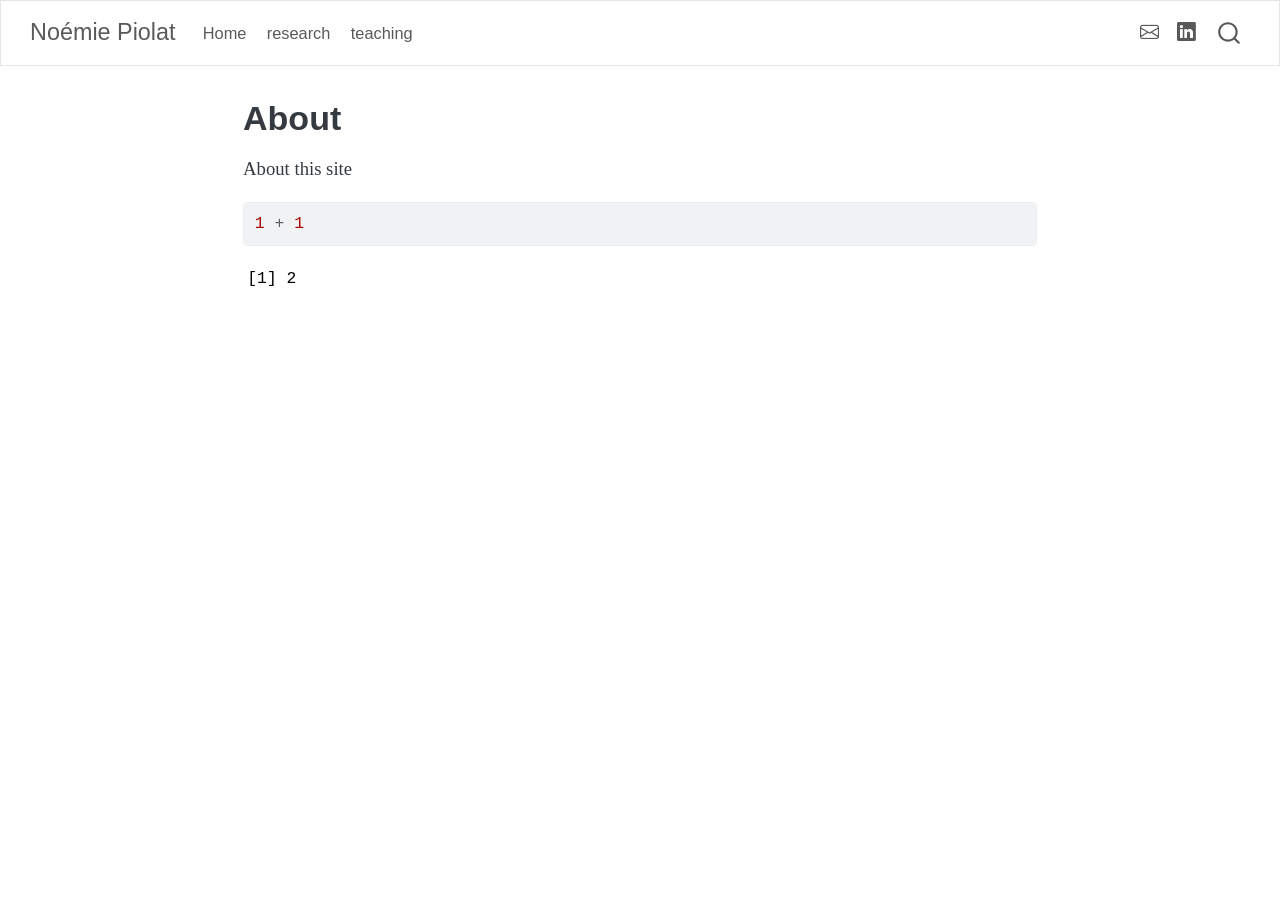
==== docs/about.html @ f1e802d0 "Add website skeleton and files" ====
<!DOCTYPE html>
<html xmlns="http://www.w3.org/1999/xhtml" lang="en" xml:lang="en"><head>

<meta charset="utf-8">
<meta name="generator" content="quarto-1.9.37">

<meta name="viewport" content="width=device-width, initial-scale=1.0, user-scalable=yes">


<title>About – Noémie Piolat</title>
<style>
/* Default styles provided by pandoc.
** See https://pandoc.org/MANUAL.html#variables-for-html for config info.
*/
code{white-space: pre-wrap;}
span.smallcaps{font-variant: small-caps;}
div.columns{display: flex; gap: min(4vw, 1.5em);}
div.column{flex: auto; overflow-x: auto;}
div.hanging-indent{margin-left: 1.5em; text-indent: -1.5em;}
ul.task-list{list-style: none;}
ul.task-list li input[type="checkbox"] {
  width: 0.8em;
  margin: 0 0.8em 0.2em -1em; /* quarto-specific, see https://github.com/quarto-dev/quarto-cli/issues/4556 */ 
  vertical-align: middle;
}
/* CSS for syntax highlighting */
html { -webkit-text-size-adjust: 100%; }
pre > code.sourceCode { white-space: pre; position: relative; }
pre > code.sourceCode > span { display: inline-block; line-height: 1.25; }
pre > code.sourceCode > span:empty { height: 1.2em; }
.sourceCode { overflow: visible; }
code.sourceCode > span { color: inherit; text-decoration: inherit; }
div.sourceCode { margin: 1em 0; }
pre.sourceCode { margin: 0; }
@media screen {
div.sourceCode { overflow: auto; }
}
@media print {
pre > code.sourceCode { white-space: pre-wrap; }
pre > code.sourceCode > span { text-indent: -5em; padding-left: 5em; }
}
pre.numberSource code
  { counter-reset: source-line 0; }
pre.numberSource code > span
  { position: relative; left: -4em; counter-increment: source-line; }
pre.numberSource code > span > a:first-child::before
  { content: counter(source-line);
    position: relative; left: -1em; text-align: right; vertical-align: baseline;
    border: none; display: inline-block;
    -webkit-touch-callout: none; -webkit-user-select: none;
    -khtml-user-select: none; -moz-user-select: none;
    -ms-user-select: none; user-select: none;
    padding: 0 4px; width: 4em;
  }
pre.numberSource { margin-left: 3em;  padding-left: 4px; }
div.sourceCode
  {   }
@media screen {
pre > code.sourceCode > span > a:first-child::before { text-decoration: underline; }
}
</style>


<script src="site_libs/quarto-nav/quarto-nav.js"></script>
<script src="site_libs/quarto-nav/headroom.min.js"></script>
<script src="site_libs/clipboard/clipboard.min.js"></script>
<script src="site_libs/quarto-search/autocomplete.umd.js"></script>
<script src="site_libs/quarto-search/fuse.min.js"></script>
<script src="site_libs/quarto-search/quarto-search.js"></script>
<meta name="quarto:offset" content="./">
<script src="site_libs/quarto-html/quarto.js" type="module"></script>
<script src="site_libs/quarto-html/tabsets/tabsets.js" type="module"></script>
<script src="site_libs/quarto-html/popper.min.js"></script>
<script src="site_libs/quarto-html/tippy.umd.min.js"></script>
<script src="site_libs/quarto-html/anchor.min.js"></script>
<link href="site_libs/quarto-html/tippy.css" rel="stylesheet">
<link href="site_libs/quarto-html/quarto-syntax-highlighting-7f8f88aac4f3542376d5c11b86a4c14d.css" rel="stylesheet" id="quarto-text-highlighting-styles">
<script src="site_libs/bootstrap/bootstrap.min.js"></script>
<link href="site_libs/bootstrap/bootstrap-icons.css" rel="stylesheet">
<link href="site_libs/bootstrap/bootstrap-1b5cbb678aba238cc9ecc8dbef59e0a8.min.css" rel="stylesheet" append-hash="true" id="quarto-bootstrap" data-mode="light">
<script id="quarto-search-options" type="application/json">{
  "location": "navbar",
  "copy-button": false,
  "collapse-after": 3,
  "panel-placement": "end",
  "type": "overlay",
  "limit": 50,
  "keyboard-shortcut": [
    "f",
    "/",
    "s"
  ],
  "show-item-context": false,
  "language": {
    "search-no-results-text": "No results",
    "search-matching-documents-text": "matching documents",
    "search-copy-link-title": "Copy link to search",
    "search-hide-matches-text": "Hide additional matches",
    "search-more-match-text": "more match in this document",
    "search-more-matches-text": "more matches in this document",
    "search-clear-button-title": "Clear",
    "search-text-placeholder": "",
    "search-detached-cancel-button-title": "Cancel",
    "search-submit-button-title": "Submit",
    "search-label": "Search"
  }
}</script>


<link rel="stylesheet" href="styles.css">
</head>

<body class="nav-fixed fullcontent quarto-light">

<div id="quarto-search-results"></div>
  <header id="quarto-header" class="headroom fixed-top">
    <nav class="navbar navbar-expand-lg " data-bs-theme="dark">
      <div class="navbar-container container-fluid">
      <div class="navbar-brand-container mx-auto">
    <a class="navbar-brand" href="./index.html">
    <span class="navbar-title">Noémie Piolat</span>
    </a>
  </div>
            <div id="quarto-search" class="" title="Search"></div>
          <button class="navbar-toggler" type="button" data-bs-toggle="collapse" data-bs-target="#navbarCollapse" aria-controls="navbarCollapse" role="menu" aria-expanded="false" aria-label="Toggle navigation" onclick="if (window.quartoToggleHeadroom) { window.quartoToggleHeadroom(); }">
  <span class="navbar-toggler-icon"></span>
</button>
          <div class="collapse navbar-collapse" id="navbarCollapse">
            <ul class="navbar-nav navbar-nav-scroll me-auto">
  <li class="nav-item">
    <a class="nav-link" href="./index.html"> 
<span class="menu-text">Home</span></a>
  </li>  
  <li class="nav-item">
    <a class="nav-link" href="./research.html"> 
<span class="menu-text">research</span></a>
  </li>  
  <li class="nav-item">
    <a class="nav-link" href="./teaching.html"> 
<span class="menu-text">teaching</span></a>
  </li>  
</ul>
            <ul class="navbar-nav navbar-nav-scroll ms-auto">
  <li class="nav-item compact">
    <a class="nav-link" href="mailto:noemie.piolat@sciencespo.fr"> <i class="bi bi-envelope" role="img">
</i> 
<span class="menu-text"></span></a>
  </li>  
  <li class="nav-item compact">
    <a class="nav-link" href="./www.linkedin.com/in/noémie-piolat-770b05230"> <i class="bi bi-linkedin" role="img">
</i> 
<span class="menu-text"></span></a>
  </li>  
</ul>
          </div> <!-- /navcollapse -->
            <div class="quarto-navbar-tools">
</div>
      </div> <!-- /container-fluid -->
    </nav>
</header>
<!-- content -->
<div id="quarto-content" class="quarto-container page-columns page-rows-contents page-layout-article page-navbar">
<!-- sidebar -->
<!-- margin-sidebar -->
    
<!-- main -->
<main class="content" id="quarto-document-content">

<header id="title-block-header" class="quarto-title-block default">
<div class="quarto-title">
<h1 class="title">About</h1>
</div>



<div class="quarto-title-meta">

    
  
    
  </div>
  


</header>


<p>About this site</p>
<div class="cell">
<div class="code-copy-outer-scaffold"><div class="sourceCode cell-code" id="cb1"><pre class="sourceCode r code-with-copy"><code class="sourceCode r"><span id="cb1-1"><a href="#cb1-1" aria-hidden="true" tabindex="-1"></a><span class="dv">1</span> <span class="sc">+</span> <span class="dv">1</span></span></code></pre></div><button title="Copy to Clipboard" class="code-copy-button"><i class="bi"></i></button></div>
<div class="cell-output cell-output-stdout">
<pre><code>[1] 2</code></pre>
</div>
</div>



</main> <!-- /main -->
<script id="quarto-html-after-body" type="application/javascript">
  window.document.addEventListener("DOMContentLoaded", function (event) {
    const icon = "";
    const anchorJS = new window.AnchorJS();
    anchorJS.options = {
      placement: 'right',
      icon: icon
    };
    anchorJS.add('.anchored');
    const isCodeAnnotation = (el) => {
      for (const clz of el.classList) {
        if (clz.startsWith('code-annotation-')) {                     
          return true;
        }
      }
      return false;
    }
    const onCopySuccess = function(e) {
      // button target
      const button = e.trigger;
      // don't keep focus
      button.blur();
      // flash "checked"
      button.classList.add('code-copy-button-checked');
      var currentTitle = button.getAttribute("title");
      button.setAttribute("title", "Copied!");
      let tooltip;
      if (window.bootstrap) {
        button.setAttribute("data-bs-toggle", "tooltip");
        button.setAttribute("data-bs-placement", "left");
        button.setAttribute("data-bs-title", "Copied!");
        tooltip = new bootstrap.Tooltip(button, 
          { trigger: "manual", 
            customClass: "code-copy-button-tooltip",
            offset: [0, -8]});
        tooltip.show();    
      }
      setTimeout(function() {
        if (tooltip) {
          tooltip.hide();
          button.removeAttribute("data-bs-title");
          button.removeAttribute("data-bs-toggle");
          button.removeAttribute("data-bs-placement");
        }
        button.setAttribute("title", currentTitle);
        button.classList.remove('code-copy-button-checked');
      }, 1000);
      // clear code selection
      e.clearSelection();
    }
    const getTextToCopy = function(trigger) {
      const outerScaffold = trigger.parentElement.cloneNode(true);
      const codeEl = outerScaffold.querySelector('code');
      for (const childEl of codeEl.children) {
        if (isCodeAnnotation(childEl)) {
          childEl.remove();
        }
      }
      return codeEl.innerText;
    }
    const clipboard = new window.ClipboardJS('.code-copy-button:not([data-in-quarto-modal])', {
      text: getTextToCopy
    });
    clipboard.on('success', onCopySuccess);
    if (window.document.getElementById('quarto-embedded-source-code-modal')) {
      const clipboardModal = new window.ClipboardJS('.code-copy-button[data-in-quarto-modal]', {
        text: getTextToCopy,
        container: window.document.getElementById('quarto-embedded-source-code-modal')
      });
      clipboardModal.on('success', onCopySuccess);
    }
      var localhostRegex = new RegExp(/^(?:http|https):\/\/localhost\:?[0-9]*\//);
      var mailtoRegex = new RegExp(/^mailto:/);
        var filterRegex = new RegExp('/' + window.location.host + '/');
      var isInternal = (href) => {
          return filterRegex.test(href) || localhostRegex.test(href) || mailtoRegex.test(href);
      }
      // Inspect non-navigation links and adorn them if external
     var links = window.document.querySelectorAll('a[href]:not(.nav-link):not(.navbar-brand):not(.toc-action):not(.sidebar-link):not(.sidebar-item-toggle):not(.pagination-link):not(.no-external):not([aria-hidden]):not(.dropdown-item):not(.quarto-navigation-tool):not(.about-link)');
      for (var i=0; i<links.length; i++) {
        const link = links[i];
        if (!isInternal(link.href)) {
          // undo the damage that might have been done by quarto-nav.js in the case of
          // links that we want to consider external
          if (link.dataset.originalHref !== undefined) {
            link.href = link.dataset.originalHref;
          }
        }
      }
    function tippyHover(el, contentFn, onTriggerFn, onUntriggerFn) {
      const config = {
        allowHTML: true,
        maxWidth: 500,
        delay: 100,
        arrow: false,
        appendTo: function(el) {
            return el.parentElement;
        },
        interactive: true,
        interactiveBorder: 10,
        theme: 'quarto',
        placement: 'bottom-start',
      };
      if (contentFn) {
        config.content = contentFn;
      }
      if (onTriggerFn) {
        config.onTrigger = onTriggerFn;
      }
      if (onUntriggerFn) {
        config.onUntrigger = onUntriggerFn;
      }
      window.tippy(el, config); 
    }
    const noterefs = window.document.querySelectorAll('a[role="doc-noteref"]');
    for (var i=0; i<noterefs.length; i++) {
      const ref = noterefs[i];
      tippyHover(ref, function() {
        // use id or data attribute instead here
        let href = ref.getAttribute('data-footnote-href') || ref.getAttribute('href');
        try { href = new URL(href).hash; } catch {}
        const id = href.replace(/^#\/?/, "");
        const note = window.document.getElementById(id);
        if (note) {
          return note.innerHTML;
        } else {
          return "";
        }
      });
    }
    const xrefs = window.document.querySelectorAll('a.quarto-xref');
    const processXRef = (id, note) => {
      // Strip column container classes
      const stripColumnClz = (el) => {
        el.classList.remove("page-full", "page-columns");
        if (el.children) {
          for (const child of el.children) {
            stripColumnClz(child);
          }
        }
      }
      stripColumnClz(note)
      if (id === null || id.startsWith('sec-')) {
        // Special case sections, only their first couple elements
        const container = document.createElement("div");
        if (note.children && note.children.length > 2) {
          container.appendChild(note.children[0].cloneNode(true));
          for (let i = 1; i < note.children.length; i++) {
            const child = note.children[i];
            if (child.tagName === "P" && child.innerText === "") {
              continue;
            } else {
              container.appendChild(child.cloneNode(true));
              break;
            }
          }
          if (window.Quarto?.typesetMath) {
            window.Quarto.typesetMath(container);
          }
          return container.innerHTML
        } else {
          if (window.Quarto?.typesetMath) {
            window.Quarto.typesetMath(note);
          }
          return note.innerHTML;
        }
      } else {
        // Remove any anchor links if they are present
        const anchorLink = note.querySelector('a.anchorjs-link');
        if (anchorLink) {
          anchorLink.remove();
        }
        if (window.Quarto?.typesetMath) {
          window.Quarto.typesetMath(note);
        }
        if (note.classList.contains("callout")) {
          return note.outerHTML;
        } else {
          return note.innerHTML;
        }
      }
    }
    for (var i=0; i<xrefs.length; i++) {
      const xref = xrefs[i];
      tippyHover(xref, undefined, function(instance) {
        instance.disable();
        let url = xref.getAttribute('href');
        let hash = undefined; 
        if (url.startsWith('#')) {
          hash = url;
        } else {
          try { hash = new URL(url).hash; } catch {}
        }
        if (hash) {
          const id = hash.replace(/^#\/?/, "");
          const note = window.document.getElementById(id);
          if (note !== null) {
            try {
              const html = processXRef(id, note.cloneNode(true));
              instance.setContent(html);
            } finally {
              instance.enable();
              instance.show();
            }
          } else {
            // See if we can fetch this
            fetch(url.split('#')[0])
            .then(res => res.text())
            .then(html => {
              const parser = new DOMParser();
              const htmlDoc = parser.parseFromString(html, "text/html");
              const note = htmlDoc.getElementById(id);
              if (note !== null) {
                const html = processXRef(id, note);
                instance.setContent(html);
              } 
            }).finally(() => {
              instance.enable();
              instance.show();
            });
          }
        } else {
          // See if we can fetch a full url (with no hash to target)
          // This is a special case and we should probably do some content thinning / targeting
          fetch(url)
          .then(res => res.text())
          .then(html => {
            const parser = new DOMParser();
            const htmlDoc = parser.parseFromString(html, "text/html");
            const note = htmlDoc.querySelector('main.content');
            if (note !== null) {
              // This should only happen for chapter cross references
              // (since there is no id in the URL)
              // remove the first header
              if (note.children.length > 0 && note.children[0].tagName === "HEADER") {
                note.children[0].remove();
              }
              const html = processXRef(null, note);
              instance.setContent(html);
            } 
          }).finally(() => {
            instance.enable();
            instance.show();
          });
        }
      }, function(instance) {
      });
    }
        let selectedAnnoteEl;
        const selectorForAnnotation = ( cell, annotation) => {
          let cellAttr = 'data-code-cell="' + cell + '"';
          let lineAttr = 'data-code-annotation="' +  annotation + '"';
          const selector = 'span[' + cellAttr + '][' + lineAttr + ']';
          return selector;
        }
        const selectCodeLines = (annoteEl) => {
          const doc = window.document;
          const targetCell = annoteEl.getAttribute("data-target-cell");
          const targetAnnotation = annoteEl.getAttribute("data-target-annotation");
          const annoteSpan = window.document.querySelector(selectorForAnnotation(targetCell, targetAnnotation));
          const lines = annoteSpan.getAttribute("data-code-lines").split(",");
          const lineIds = lines.map((line) => {
            return targetCell + "-" + line;
          })
          let top = null;
          let height = null;
          let parent = null;
          if (lineIds.length > 0) {
              //compute the position of the single el (top and bottom and make a div)
              const el = window.document.getElementById(lineIds[0]);
              top = el.offsetTop;
              height = el.offsetHeight;
              parent = el.parentElement.parentElement;
            if (lineIds.length > 1) {
              const lastEl = window.document.getElementById(lineIds[lineIds.length - 1]);
              const bottom = lastEl.offsetTop + lastEl.offsetHeight;
              height = bottom - top;
            }
            if (top !== null && height !== null && parent !== null) {
              // cook up a div (if necessary) and position it 
              let div = window.document.getElementById("code-annotation-line-highlight");
              if (div === null) {
                div = window.document.createElement("div");
                div.setAttribute("id", "code-annotation-line-highlight");
                div.style.position = 'absolute';
                parent.appendChild(div);
              }
              div.style.top = top - 2 + "px";
              div.style.height = height + 4 + "px";
              div.style.left = 0;
              let gutterDiv = window.document.getElementById("code-annotation-line-highlight-gutter");
              if (gutterDiv === null) {
                gutterDiv = window.document.createElement("div");
                gutterDiv.setAttribute("id", "code-annotation-line-highlight-gutter");
                gutterDiv.style.position = 'absolute';
                const codeCell = window.document.getElementById(targetCell);
                const gutter = codeCell.querySelector('.code-annotation-gutter');
                gutter.appendChild(gutterDiv);
              }
              gutterDiv.style.top = top - 2 + "px";
              gutterDiv.style.height = height + 4 + "px";
            }
            selectedAnnoteEl = annoteEl;
          }
        };
        const unselectCodeLines = () => {
          const elementsIds = ["code-annotation-line-highlight", "code-annotation-line-highlight-gutter"];
          elementsIds.forEach((elId) => {
            const div = window.document.getElementById(elId);
            if (div) {
              div.remove();
            }
          });
          selectedAnnoteEl = undefined;
        };
          // Handle positioning of the toggle
      window.addEventListener(
        "resize",
        throttle(() => {
          elRect = undefined;
          if (selectedAnnoteEl) {
            selectCodeLines(selectedAnnoteEl);
          }
        }, 10)
      );
      function throttle(fn, ms) {
      let throttle = false;
      let timer;
        return (...args) => {
          if(!throttle) { // first call gets through
              fn.apply(this, args);
              throttle = true;
          } else { // all the others get throttled
              if(timer) clearTimeout(timer); // cancel #2
              timer = setTimeout(() => {
                fn.apply(this, args);
                timer = throttle = false;
              }, ms);
          }
        };
      }
        // Attach click handler to the DT
        const annoteDls = window.document.querySelectorAll('dt[data-target-cell]');
        for (const annoteDlNode of annoteDls) {
          annoteDlNode.addEventListener('click', (event) => {
            const clickedEl = event.target;
            if (clickedEl !== selectedAnnoteEl) {
              unselectCodeLines();
              const activeEl = window.document.querySelector('dt[data-target-cell].code-annotation-active');
              if (activeEl) {
                activeEl.classList.remove('code-annotation-active');
              }
              selectCodeLines(clickedEl);
              clickedEl.classList.add('code-annotation-active');
            } else {
              // Unselect the line
              unselectCodeLines();
              clickedEl.classList.remove('code-annotation-active');
            }
          });
        }
    const findCites = (el) => {
      const parentEl = el.parentElement;
      if (parentEl) {
        const cites = parentEl.dataset.cites;
        if (cites) {
          return {
            el,
            cites: cites.split(' ')
          };
        } else {
          return findCites(el.parentElement)
        }
      } else {
        return undefined;
      }
    };
    var bibliorefs = window.document.querySelectorAll('a[role="doc-biblioref"]');
    for (var i=0; i<bibliorefs.length; i++) {
      const ref = bibliorefs[i];
      const citeInfo = findCites(ref);
      if (citeInfo) {
        tippyHover(citeInfo.el, function() {
          var popup = window.document.createElement('div');
          citeInfo.cites.forEach(function(cite) {
            var citeDiv = window.document.createElement('div');
            citeDiv.classList.add('hanging-indent');
            citeDiv.classList.add('csl-entry');
            var biblioDiv = window.document.getElementById('ref-' + cite);
            if (biblioDiv) {
              citeDiv.innerHTML = biblioDiv.innerHTML;
            }
            popup.appendChild(citeDiv);
          });
          return popup.innerHTML;
        });
      }
    }
  });
  </script>
</div> <!-- /content -->




</body></html>
---- docs/site_libs/quarto-html/tippy.css ----
.tippy-box[data-animation=fade][data-state=hidden]{opacity:0}[data-tippy-root]{max-width:calc(100vw - 10px)}.tippy-box{position:relative;background-color:#333;color:#fff;border-radius:4px;font-size:14px;line-height:1.4;white-space:normal;outline:0;transition-property:transform,visibility,opacity}.tippy-box[data-placement^=top]>.tippy-arrow{bottom:0}.tippy-box[data-placement^=top]>.tippy-arrow:before{bottom:-7px;left:0;border-width:8px 8px 0;border-top-color:initial;transform-origin:center top}.tippy-box[data-placement^=bottom]>.tippy-arrow{top:0}.tippy-box[data-placement^=bottom]>.tippy-arrow:before{top:-7px;left:0;border-width:0 8px 8px;border-bottom-color:initial;transform-origin:center bottom}.tippy-box[data-placement^=left]>.tippy-arrow{right:0}.tippy-box[data-placement^=left]>.tippy-arrow:before{border-width:8px 0 8px 8px;border-left-color:initial;right:-7px;transform-origin:center left}.tippy-box[data-placement^=right]>.tippy-arrow{left:0}.tippy-box[data-placement^=right]>.tippy-arrow:before{left:-7px;border-width:8px 8px 8px 0;border-right-color:initial;transform-origin:center right}.tippy-box[data-inertia][data-state=visible]{transition-timing-function:cubic-bezier(.54,1.5,.38,1.11)}.tippy-arrow{width:16px;height:16px;color:#333}.tippy-arrow:before{content:"";position:absolute;border-color:transparent;border-style:solid}.tippy-content{position:relative;padding:5px 9px;z-index:1}
---- docs/site_libs/quarto-html/quarto-syntax-highlighting-7f8f88aac4f3542376d5c11b86a4c14d.css ----
/* quarto syntax highlight colors */
:root {
  --quarto-hl-ot-color: #003B4F;
  --quarto-hl-at-color: #657422;
  --quarto-hl-ss-color: #20794D;
  --quarto-hl-an-color: #5E5E5E;
  --quarto-hl-fu-color: #4758AB;
  --quarto-hl-st-color: #20794D;
  --quarto-hl-cf-color: #003B4F;
  --quarto-hl-op-color: #5E5E5E;
  --quarto-hl-er-color: #AD0000;
  --quarto-hl-bn-color: #AD0000;
  --quarto-hl-al-color: #AD0000;
  --quarto-hl-va-color: #111111;
  --quarto-hl-bu-color: inherit;
  --quarto-hl-ex-color: inherit;
  --quarto-hl-pp-color: #AD0000;
  --quarto-hl-in-color: #5E5E5E;
  --quarto-hl-vs-color: #20794D;
  --quarto-hl-wa-color: #5E5E5E;
  --quarto-hl-do-color: #5E5E5E;
  --quarto-hl-im-color: #00769E;
  --quarto-hl-ch-color: #20794D;
  --quarto-hl-dt-color: #AD0000;
  --quarto-hl-fl-color: #AD0000;
  --quarto-hl-co-color: #5E5E5E;
  --quarto-hl-cv-color: #5E5E5E;
  --quarto-hl-cn-color: #8f5902;
  --quarto-hl-sc-color: #5E5E5E;
  --quarto-hl-dv-color: #AD0000;
  --quarto-hl-kw-color: #003B4F;
}

/* other quarto variables */
:root {
  --quarto-font-monospace: SFMono-Regular, Menlo, Monaco, Consolas, "Liberation Mono", "Courier New", monospace;
}

/* syntax highlight based on Pandoc's rules */
pre > code.sourceCode > span {
  color: #003B4F;
}

code.sourceCode > span {
  color: #003B4F;
}

div.sourceCode,
div.sourceCode pre.sourceCode {
  color: #003B4F;
}

/* Normal */
code span {
  color: #003B4F;
}

/* Alert */
code span.al {
  color: #AD0000;
  font-style: inherit;
}

/* Annotation */
code span.an {
  color: #5E5E5E;
  font-style: inherit;
}

/* Attribute */
code span.at {
  color: #657422;
  font-style: inherit;
}

/* BaseN */
code span.bn {
  color: #AD0000;
  font-style: inherit;
}

/* BuiltIn */
code span.bu {
  font-style: inherit;
}

/* ControlFlow */
code span.cf {
  color: #003B4F;
  font-weight: bold;
  font-style: inherit;
}

/* Char */
code span.ch {
  color: #20794D;
  font-style: inherit;
}

/* Constant */
code span.cn {
  color: #8f5902;
  font-style: inherit;
}

/* Comment */
code span.co {
  color: #5E5E5E;
  font-style: inherit;
}

/* CommentVar */
code span.cv {
  color: #5E5E5E;
  font-style: italic;
}

/* Documentation */
code span.do {
  color: #5E5E5E;
  font-style: italic;
}

/* DataType */
code span.dt {
  color: #AD0000;
  font-style: inherit;
}

/* DecVal */
code span.dv {
  color: #AD0000;
  font-style: inherit;
}

/* Error */
code span.er {
  color: #AD0000;
  font-style: inherit;
}

/* Extension */
code span.ex {
  font-style: inherit;
}

/* Float */
code span.fl {
  color: #AD0000;
  font-style: inherit;
}

/* Function */
code span.fu {
  color: #4758AB;
  font-style: inherit;
}

/* Import */
code span.im {
  color: #00769E;
  font-style: inherit;
}

/* Information */
code span.in {
  color: #5E5E5E;
  font-style: inherit;
}

/* Keyword */
code span.kw {
  color: #003B4F;
  font-weight: bold;
  font-style: inherit;
}

/* Operator */
code span.op {
  color: #5E5E5E;
  font-style: inherit;
}

/* Other */
code span.ot {
  color: #003B4F;
  font-style: inherit;
}

/* Preprocessor */
code span.pp {
  color: #AD0000;
  font-style: inherit;
}

/* SpecialChar */
code span.sc {
  color: #5E5E5E;
  font-style: inherit;
}

/* SpecialString */
code span.ss {
  color: #20794D;
  font-style: inherit;
}

/* String */
code span.st {
  color: #20794D;
  font-style: inherit;
}

/* Variable */
code span.va {
  color: #111111;
  font-style: inherit;
}

/* VerbatimString */
code span.vs {
  color: #20794D;
  font-style: inherit;
}

/* Warning */
code span.wa {
  color: #5E5E5E;
  font-style: italic;
}

.prevent-inlining {
  content: "</";
}

/*# sourceMappingURL=789ad8cd35626ba772517505b42a116e.css.map */
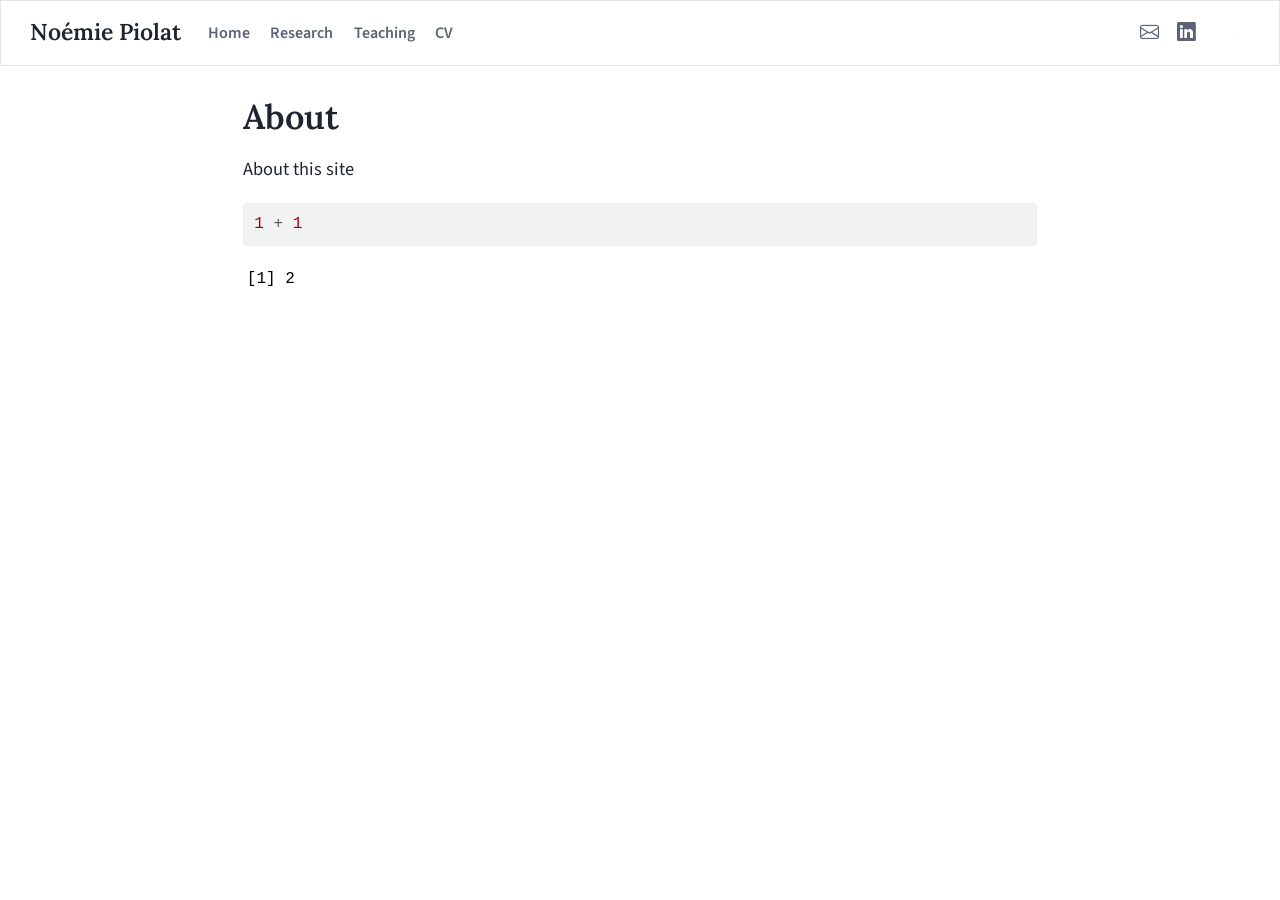
==== commit 1e0f5531: "Fixing a font issue" ====
--- a/docs/about.html
+++ b/docs/about.html
@@ -68,6 +68,7 @@
 <script src="site_libs/quarto-search/fuse.min.js"></script>
 <script src="site_libs/quarto-search/quarto-search.js"></script>
 <meta name="quarto:offset" content="./">
+<link href="./favicon.png" rel="icon" type="image/png">
 <script src="site_libs/quarto-html/quarto.js" type="module"></script>
 <script src="site_libs/quarto-html/tabsets/tabsets.js" type="module"></script>
 <script src="site_libs/quarto-html/popper.min.js"></script>
@@ -77,7 +78,7 @@
 <link href="site_libs/quarto-html/quarto-syntax-highlighting-7f8f88aac4f3542376d5c11b86a4c14d.css" rel="stylesheet" id="quarto-text-highlighting-styles">
 <script src="site_libs/bootstrap/bootstrap.min.js"></script>
 <link href="site_libs/bootstrap/bootstrap-icons.css" rel="stylesheet">
-<link href="site_libs/bootstrap/bootstrap-1b5cbb678aba238cc9ecc8dbef59e0a8.min.css" rel="stylesheet" append-hash="true" id="quarto-bootstrap" data-mode="light">
+<link href="site_libs/bootstrap/bootstrap-b8ef06f59c54221cd005d67ce55cbf95.min.css" rel="stylesheet" append-hash="true" id="quarto-bootstrap" data-mode="light">
 <script id="quarto-search-options" type="application/json">{
   "location": "navbar",
   "copy-button": false,
@@ -133,11 +134,15 @@
   </li>  
   <li class="nav-item">
     <a class="nav-link" href="./research.html"> 
-<span class="menu-text">research</span></a>
+<span class="menu-text">Research</span></a>
   </li>  
   <li class="nav-item">
     <a class="nav-link" href="./teaching.html"> 
-<span class="menu-text">teaching</span></a>
+<span class="menu-text">Teaching</span></a>
+  </li>  
+  <li class="nav-item">
+    <a class="nav-link" href="./cv.html"> 
+<span class="menu-text">CV</span></a>
   </li>  
 </ul>
             <ul class="navbar-nav navbar-nav-scroll ms-auto">
@@ -147,7 +152,7 @@
 <span class="menu-text"></span></a>
   </li>  
   <li class="nav-item compact">
-    <a class="nav-link" href="./www.linkedin.com/in/noémie-piolat-770b05230"> <i class="bi bi-linkedin" role="img">
+    <a class="nav-link" href="https://www.linkedin.com/in/noémie-piolat-770b05230"> <i class="bi bi-linkedin" role="img">
 </i> 
 <span class="menu-text"></span></a>
   </li>  
--- a/docs/styles.css
+++ b/docs/styles.css
@@ -0,0 +1,143 @@
+/* Self-hosted fonts (Lora and Source Sans 3), so every page loads the same fonts */
+@font-face { font-family: "Lora"; font-style: normal; font-weight: 600; font-display: swap; src: url("fonts/lora-latin-600-normal.woff2") format("woff2"); }
+@font-face { font-family: "Lora"; font-style: normal; font-weight: 700; font-display: swap; src: url("fonts/lora-latin-700-normal.woff2") format("woff2"); }
+@font-face { font-family: "Source Sans 3"; font-style: normal; font-weight: 400; font-display: swap; src: url("fonts/source-sans-3-latin-400-normal.woff2") format("woff2"); }
+@font-face { font-family: "Source Sans 3"; font-style: italic; font-weight: 400; font-display: swap; src: url("fonts/source-sans-3-latin-400-italic.woff2") format("woff2"); }
+@font-face { font-family: "Source Sans 3"; font-style: normal; font-weight: 600; font-display: swap; src: url("fonts/source-sans-3-latin-600-normal.woff2") format("woff2"); }
+@font-face { font-family: "Source Sans 3"; font-style: italic; font-weight: 600; font-display: swap; src: url("fonts/source-sans-3-latin-600-italic.woff2") format("woff2"); }
+
+:root {
+  --body-font: "Source Sans 3", -apple-system, "Segoe UI", Helvetica, Arial, sans-serif;
+  --head-font: "Lora", Georgia, "Times New Roman", serif;
+  --royal: #4169E1;
+  --royal-dark: #2d4fbd;
+  --royal-tint: #eef2fd;
+  --line: #dde4f7;
+  --ink: #1f2430;
+  --muted: #5b6475;
+}
+
+/* Navigation */
+.navbar {
+  background: #fff !important;
+  border-bottom: 1px solid var(--line);
+  box-shadow: none;
+}
+.navbar .navbar-title {
+  font-family: "Lora", Georgia, serif;
+  font-weight: 600;
+  color: var(--ink) !important;
+}
+.navbar .nav-link {
+  color: var(--muted) !important;
+  font-weight: 600;
+  border-bottom: 2px solid transparent;
+  padding-bottom: 0.35rem;
+}
+.navbar .nav-link:hover { color: var(--royal) !important; }
+.navbar .nav-link.active {
+  color: var(--royal) !important;
+  border-bottom-color: var(--royal);
+}
+
+/* Headings */
+h1, h2, h3 { color: var(--ink); }
+h2 {
+  font-size: 1.5rem;
+  margin-top: 2.2rem;
+  padding-bottom: 0.4rem;
+  border-bottom: 2px solid var(--royal);
+  display: inline-block;
+}
+
+/* Home: text on the left, photo on the right */
+.hero {
+  display: grid;
+  grid-template-columns: minmax(0, 1fr) 17rem;
+  gap: 3rem;
+  align-items: start;
+  margin-top: 1.5rem;
+}
+.hero-name { font-size: 2.4rem; margin: 0 0 0.2rem 0; border: 0; }
+.hero-title { font-size: 1.15rem; color: var(--muted); margin-bottom: 1.5rem; }
+.hero-photo img {
+  display: block;
+  width: 100%;
+  height: auto;
+  border-radius: 6px;
+  box-shadow: 10px 10px 0 var(--royal-tint);
+}
+.hero-photo p, .hero-photo figure { margin: 0; }
+.hero-buttons { margin-top: 1.8rem; display: flex; flex-wrap: wrap; gap: 0.6rem; }
+.hero-buttons .btn { font-weight: 600; }
+.btn-primary { background-color: var(--royal); border-color: var(--royal); color: #fff !important; }
+.btn-primary:hover { background-color: var(--royal-dark); border-color: var(--royal-dark); }
+
+@media (max-width: 768px) {
+  .hero { grid-template-columns: 1fr; gap: 1.5rem; }
+  .hero-photo { order: -1; max-width: 15rem; }
+}
+
+/* Research and teaching entries: label on the left, content on the right */
+.entry {
+  display: grid;
+  grid-template-columns: 8rem minmax(0, 1fr);
+  gap: 1.5rem;
+  padding: 1.4rem 0;
+  border-top: 1px solid var(--line);
+}
+.entry:last-of-type { border-bottom: 1px solid var(--line); }
+.entry-meta {
+  font-size: 0.8rem;
+  font-weight: 600;
+  letter-spacing: 0.06em;
+  text-transform: uppercase;
+  color: var(--royal);
+  padding-top: 0.35rem;
+}
+.entry-body p { margin-bottom: 0.6rem; }
+.course + .course { margin-top: 1.4rem; }
+@media (max-width: 700px) {
+  .entry { grid-template-columns: 1fr; gap: 0.3rem; }
+}
+
+/* Small link buttons (journal page, syllabus) */
+a.pill {
+  display: inline-block;
+  border: 1px solid var(--royal);
+  border-radius: 999px;
+  padding: 0.05rem 0.8rem;
+  font-size: 0.85rem;
+  font-weight: 600;
+  text-decoration: none;
+  margin-top: 0.3rem;
+}
+a.pill:hover { background: var(--royal); color: #fff; }
+
+/* Abstracts */
+.callout.callout-style-simple {
+  border-left: 3px solid var(--royal) !important;
+  background: var(--royal-tint);
+  border-radius: 0 4px 4px 0;
+}
+.callout.callout-style-simple .callout-title { color: var(--royal-dark); font-weight: 600; }
+
+/* Fonts: the Litera theme sets a serif for paragraphs, so set the body font explicitly */
+body, p, li, td, th, .callout-body, .entry-body { font-family: var(--body-font); }
+h1, h2, h3, h4, .navbar .navbar-title { font-family: var(--head-font); }
+p, li { line-height: 1.6; }
+
+/* Mobile menu button, visible on the white navbar */
+.navbar-toggler { border: 0; }
+.navbar-toggler:focus { box-shadow: none; }
+.navbar-toggler-icon {
+  background-image: url("data:image/svg+xml,%3csvg xmlns='http://www.w3.org/2000/svg' viewBox='0 0 30 30'%3e%3cpath stroke='%231f2430' stroke-linecap='round' stroke-miterlimit='10' stroke-width='2' d='M4 7h22M4 15h22M4 23h22'/%3e%3c/svg%3e") !important;
+}
+
+.satisfaction {
+  color: #2f855a;
+  font-style: italic;
+}
+
+/* Same font in the navigation on every page */
+.navbar, .navbar .nav-link { font-family: var(--body-font); }
